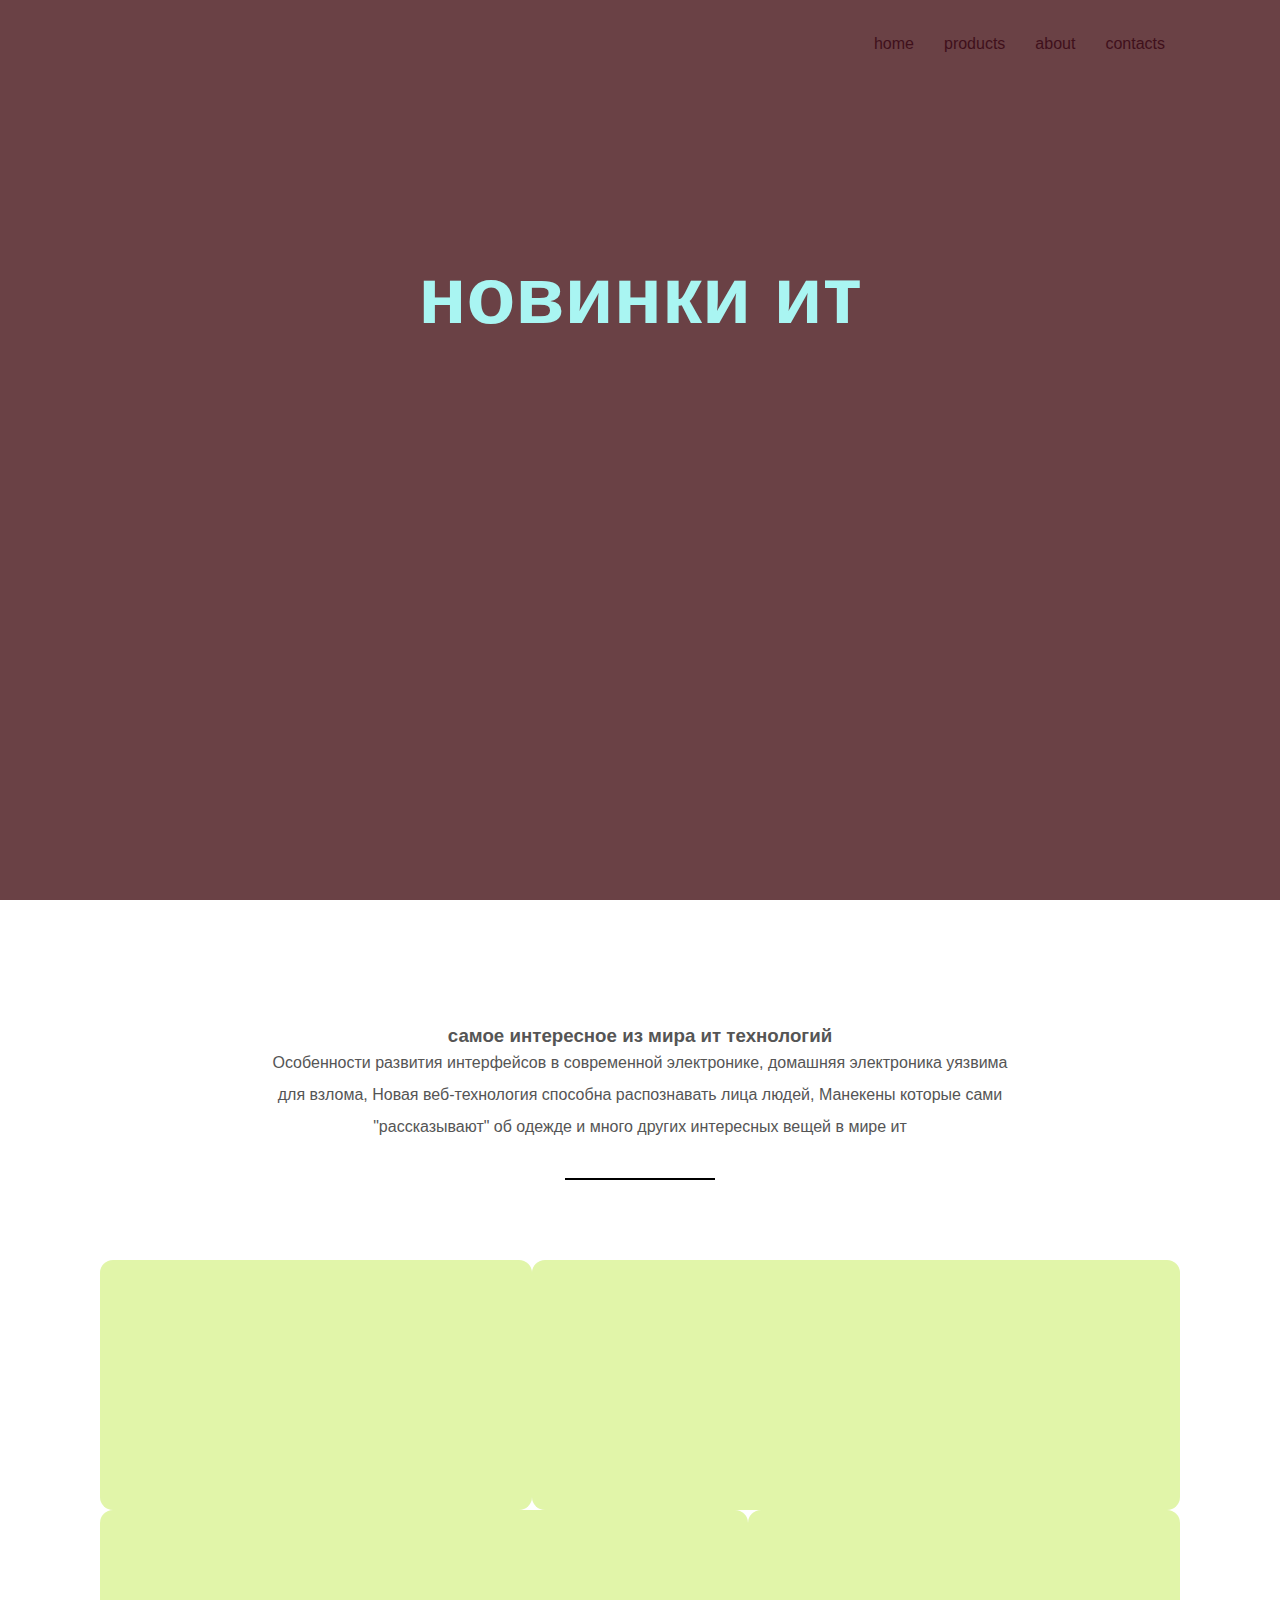
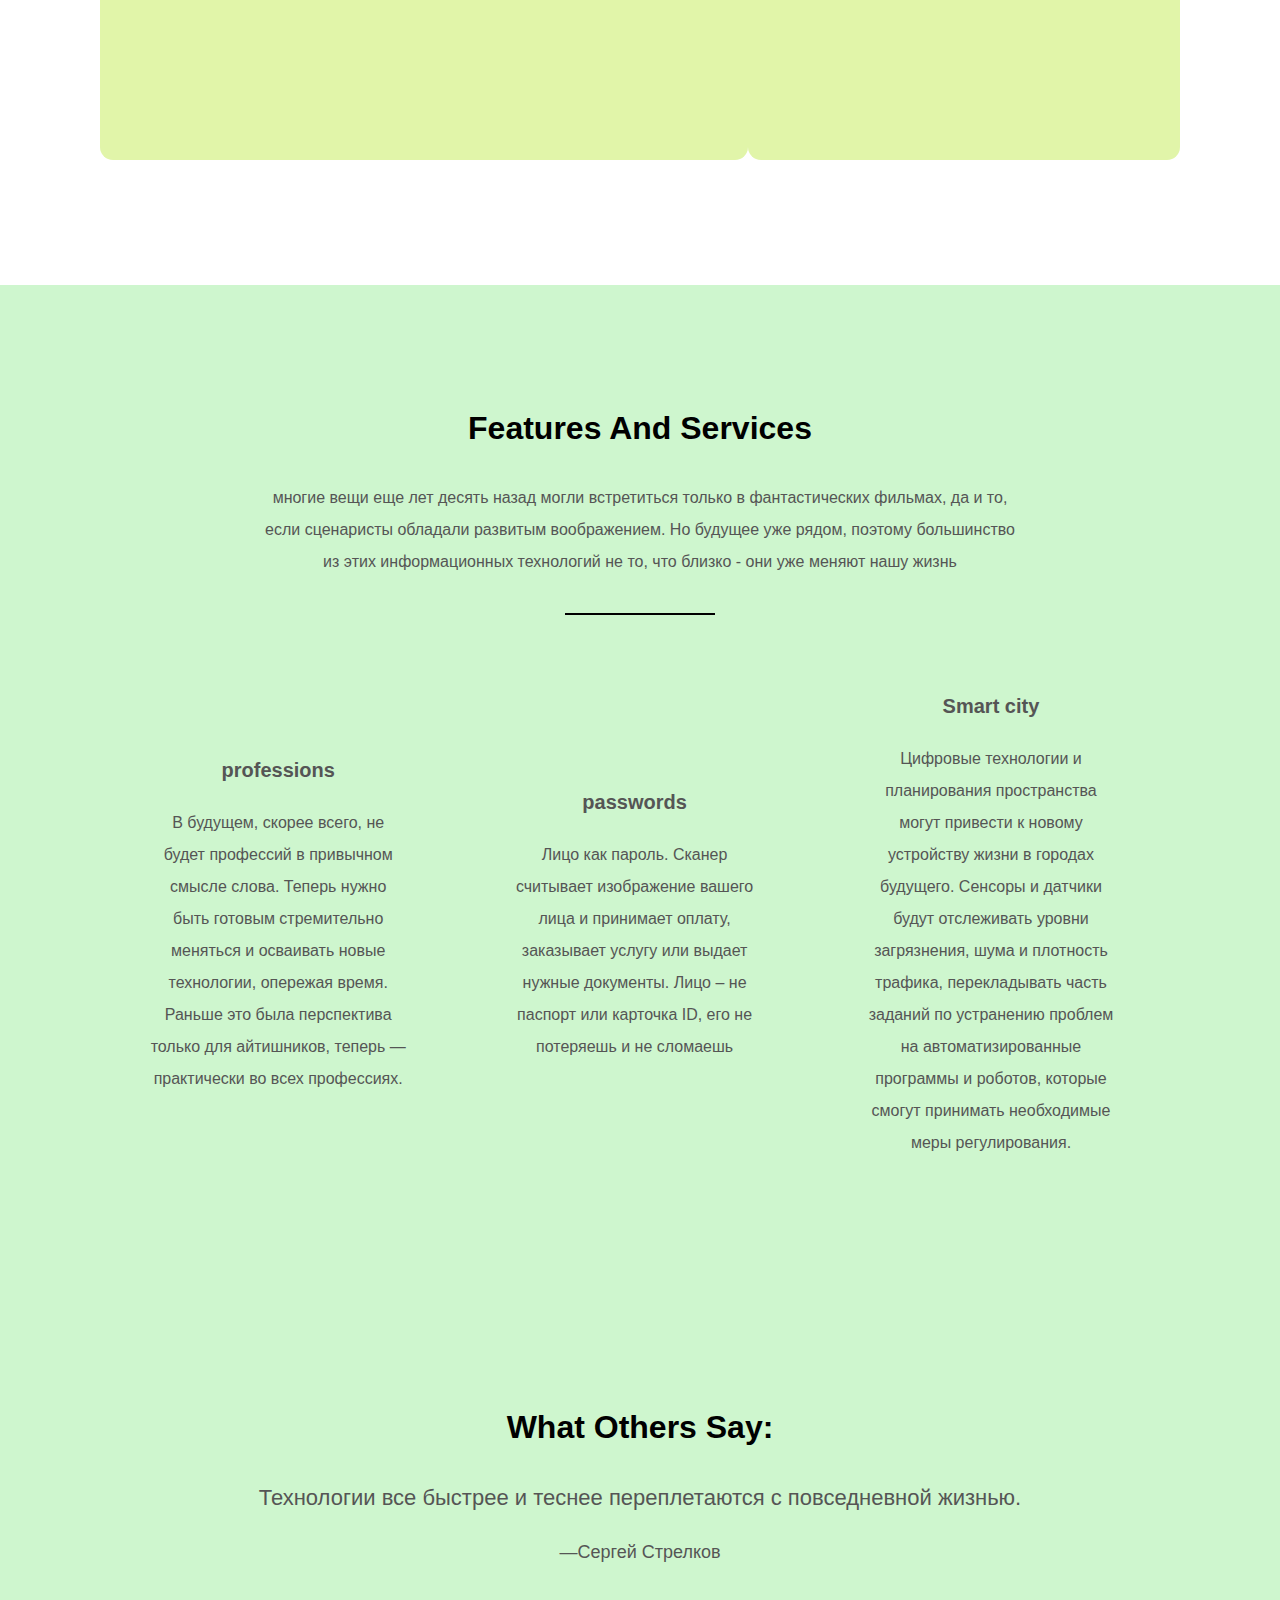
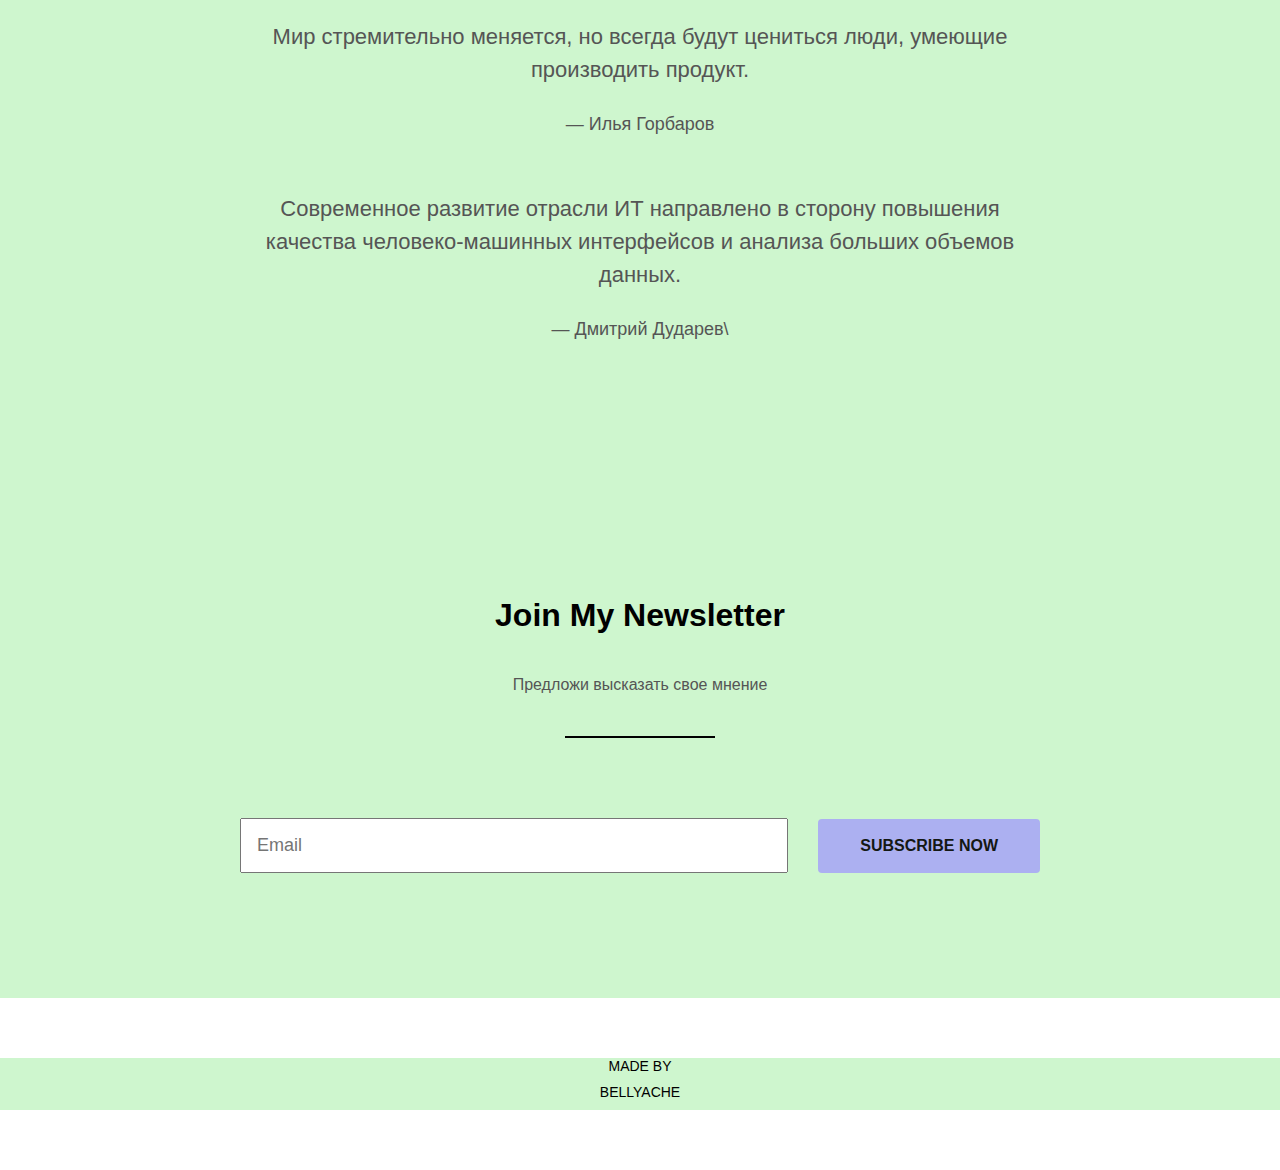
==== index.html @ f73fd8a0 "Add files via upload" ====
<!DOCTYPE html>
<html lang="en">
<head>
	<link rel="stylesheet" type="text/css" href="style.css">
	<meta charset="UTF-8">
	<title>Document</title>
</head>
<body>
	<header>
		<h2><a href="#"></a></h2>
		<nav>
			<li><a href="#">home</a></li>
			<li><a href="#">products</a></li>
			<li><a href="#">about</a></li>
			<li><a href="#">contacts</a></li>
		</nav>
	</header>
	<section class="hero">
		<div class="background-image"></div>
		<h1>новинки ит</h1>
		<h3></h3>
		
	</section>
	<section class="our-work">
	<h3>самое интересное из мира ит технологий</h3>
	<p>Особенности развития интерфейсов в современной электронике, домашняя электроника уязвима для взлома, Новая веб-технология способна распознавать лица людей, Манекены которые сами "рассказывают" об одежде и много других интересных вещей в мире ит</p>
	<hr>
	<ul class="grid">
		<li class="small" style="background-image: url(http://scsiexplorer.com.ua/images/stories/Ludi-i-tehnologii/Infomacionie_Tehnologii/smart_ugroza-1.jpg);">  </li>
		<li class="large" style="background-image: url(http://scsiexplorer.com.ua/images/stories/Ludi-i-tehnologii/Infomacionie_Tehnologii/web_nec_camera-1.jpg);">  </li>
		<li class="large" style="background-image: url(http://scsiexplorer.com.ua/images/stories/Ludi-i-tehnologii/Infomacionie_Tehnologii/interfase_internet-1.jpg);">  </li>
		<li class="small" style="background-image: url(http://scsiexplorer.com.ua/images/stories/Ludi-i-tehnologii/Infomacionie_Tehnologii/maneken_tecnologies-1.jpg);">  </li>
	
	</ul></section>
	<section class="features">
		<h3 class="title">Features and services</h3>
		<p>многие вещи eще лет десять назад могли встретиться только в фантастических фильмах, да и то, если сценаристы обладали развитым воображением. Но будущее уже рядом, поэтому большинство из этих информационных технологий не то, что близко - они уже меняют нашу жизнь</p>
		<hr>
		<ul class="grid">
			<li>
				<h4>professions</h4>
				<p>В будущем, скорее всего, не будет профессий в привычном смысле слова. Теперь нужно быть готовым стремительно меняться и осваивать новые технологии, опережая время. Раньше это была перспектива только для айтишников, теперь — практически во всех профессиях.</p>
			</li>
			<li>
				<h4>passwords</h4>
				<p>Лицо как пароль.
Сканер считывает изображение вашего лица и принимает оплату, заказывает услугу или выдает нужные документы. Лицо – не паспорт или карточка ID, его не потеряешь и не сломаешь</p>
			</li>
			<li>
				<h4>Smart city</h4>
				<p>Цифровые технологии и планирования пространства могут привести к новому устройству жизни в городах будущего. Сенсоры и датчики будут отслеживать уровни загрязнения, шума и плотность трафика, перекладывать часть заданий по устранению проблем на автоматизированные программы и роботов, которые смогут принимать необходимые меры регулирования.</p>
			</li>
		
		</ul>

	</section>
	<section class="reviews">
	
		<h3 class="title">What others say:</h3>
	<p class="quote">Технологии все быстрее и теснее переплетаются с повседневной жизнью. </p>
	<p class="author">—Сергей Стрелков</p>
	<p class="quote">Мир стремительно меняется, но всегда будут цениться люди, умеющие производить продукт.</p>
	<p class="author">— Илья Горбаров</p>
	<p class="quote">Современное развитие отрасли ИТ направлено в сторону повышения качества человеко-машинных интерфейсов и анализа больших объемов данных.</p>
	<p class="author">— Дмитрий Дударев\</p>

	</section>
	<section class="contact">
		<h3 class="title">Join my newsletter</h3>	
	<p>Предложи высказать свое мнение</p>
	<hr>
	<form>
		<input type="email" placeholder="Email">
		<a href="#" class="btn">Subscribe now</a>
	</form>

	</section>
	<footer><p>Made by</p>
		<p>bellyache</p>
</footer>
</body>
</html>
---- style.css ----
*{
	margin:  0;
	padding: 0;
	box-sizing: border-box;
}

html{
	font: normal 16px sans-serif;
	color: #555;
}
body{
}

ul, nav{
	list-style: none;
}

a{
	text-decoration: none;
	color: #3B0B17;
	cursor: pointer;

	opacity:  0.9;
}

a:hover{
	opacity:  1;
}

a.btn{
	color: #000;
	border-radius: 4px;
	text-transform: uppercase;
	background:#A9A9F5;
	font-weight: 800;
	text-align: center;
}

hr{
	width:  150px;
	height:  2px;
	background:#000;
	border: 0;
	margin-bottom: 80px;
}

section{
	display:  flex;
	flex-direction: column;
	align-items:center;

	padding:  125px 100px;
}


section h3.title{
	color:#000;
	text-transform:  capitalize; 
	font:  bold 32px 'Open Sans', sans-serif;
	margin-bottom:  35px;
	text-align:  center;
}

section p{
	max-width: 800px;
	text-align:  center;
	margin-bottom:  35px;
	padding:  0 20px;
	line-height:  2;
}

ul.grid{
	width:  100%;
	display:  flex;
	flex-wrap:  wrap;
	align-items:  center;
}


/*-------------
 	Header
-------------*/

header{
	position:  absolute;
	top: 0;
	left:  0;
	z-index: 10;
	width:  100%;
	display:  flex;
	justify-content:  space-between;
	align-items:  center;
	color:#000;
	padding:  35px 100px 0;
}

header h2{
	font-family:  'Quicksand', sans-serif;
}

header nav{
	display:  flex;
}

header nav li{
	margin:  0 15px;
}

header nav li:first-child{
	margin-left:  0;	
}

header nav li:last-child{
	margin-left: :  0;	
}




/*----------------
 	Hero Section
----------------*/

.hero{
	position: relative;
	align-items: center;
	min-height: 100vh;
	color:#A9F5F2 ;
	text-align:  center;
}

.hero .background-image{
	position:absolute;
	top: 0;
	left:  0;
	width:  100%;
	height:  100%;
	background-size:  cover;
	background: #F6E3CE;
	z-index:  -1;
	background-image: url(https://campuson.ru/wp-content/uploads/2019/08/7-650x388.jpg);
}

.hero .background-image:after{
	content: '';
	position:absolute;
	top: 0;
	left:  0;
	width:  100%;
	height:  100%;
	background: #3B0B17;
	opacity:  0.75;
}

.hero h1{
	font:  bold 80px 'Open Sans', sans-serif;
	margin-bottom:  15px;
	position: absolute;
	top: 250px;
}

.hero h3{
	font: normal 28px 'Open Sans', sans-serif;
	margin-bottom:  40px;
}

.hero a.btn{
	padding:  20px 46px;
}


/*--------------------
 	Our Work Section
---------------------*/

.оur-work{
	background: #CEF6CE;
}

.our-work .grid li{
	padding:   20px;
	height:  250px;
	position: relative;
	border-radius: 13px;
	background-image:  content-box;
	background-size:  cover;
	background-position: center;
	background: #E1F5A9;
}

.our-work .grid li.small{
	flex-basis:  40%;

}

.our-work .grid li.large{
	flex-basis: 60%;
	
}




/*----------------------
 	Features Section
----------------------*/

.features{
	background: #CEF6CE;
}

.features .grid li{
	padding:   0 30px;
	flex-basis:  33%;
	text-align:  center;
}

.features .grid li i{
    font-size:  50px;
    font-color: #2A0A12;
    margin-bottom:  25px;
}

.features .grid li h4{
	 font-color:#2A0A12;
     font-size:  20px;
    margin-bottom:  25px;
}

.features .grid li p{
   margin: 0;
}




/*--------------------
 	Reviews Section
--------------------*/

.reviews{
	background: #CEF6CE;
}

.reviews .quote{
	text-align:  center;
	width:  80%;
    font-size:  22px;
    font-weight:  300;
   line-height:  1.5;
    margin-bottom:  20px;
    padding:  0;
}

.reviews .author{
    font-size:  18px;
    margin-bottom:  50px;
}

.reviews .author:last-child{
    margin-bottom:  0;
}


/*---------------------
 	Contact Section
---------------------*/

.contact{
	background:#CEF6CE;
}

.contact form{
	display: flex;
	align-items:   center;
	justify-content:   center;
	flex-wrap:  wrap;

	max-width: 800px;
	width:  80%;
}

.contact form input{
	padding:  15px;
	flex: 1;
	margin-right:  30px;
	font-size:  18px;
	color: #000000;
}

.contact form .btn{
	padding:  18px 42px;
}




/*-------------
 	Footer
-------------*/

footer{
	display:  flex;
	flex-direction:  column;
	align-items: center;
	text-align:  center;
	font-color: #000;
	background:  #CEF6CE;
	margin:  60px 0;
}

footer ul{
	display:  flex;
	margin-bottom:  25px;
	font-size:  32px;
}

footer ul li{
	margin:   0 8px;	
}

footer ul li:first-child{
	margin-left:  0;	
}

footer ul li:last-child{
	margin-right: 0;	
}

footer p{
	text-transform:  uppercase;
	font-size:  14px;
	color:  #000000;
	margin-bottom:  10px;
}

footer p a{
	color:  #000;
}
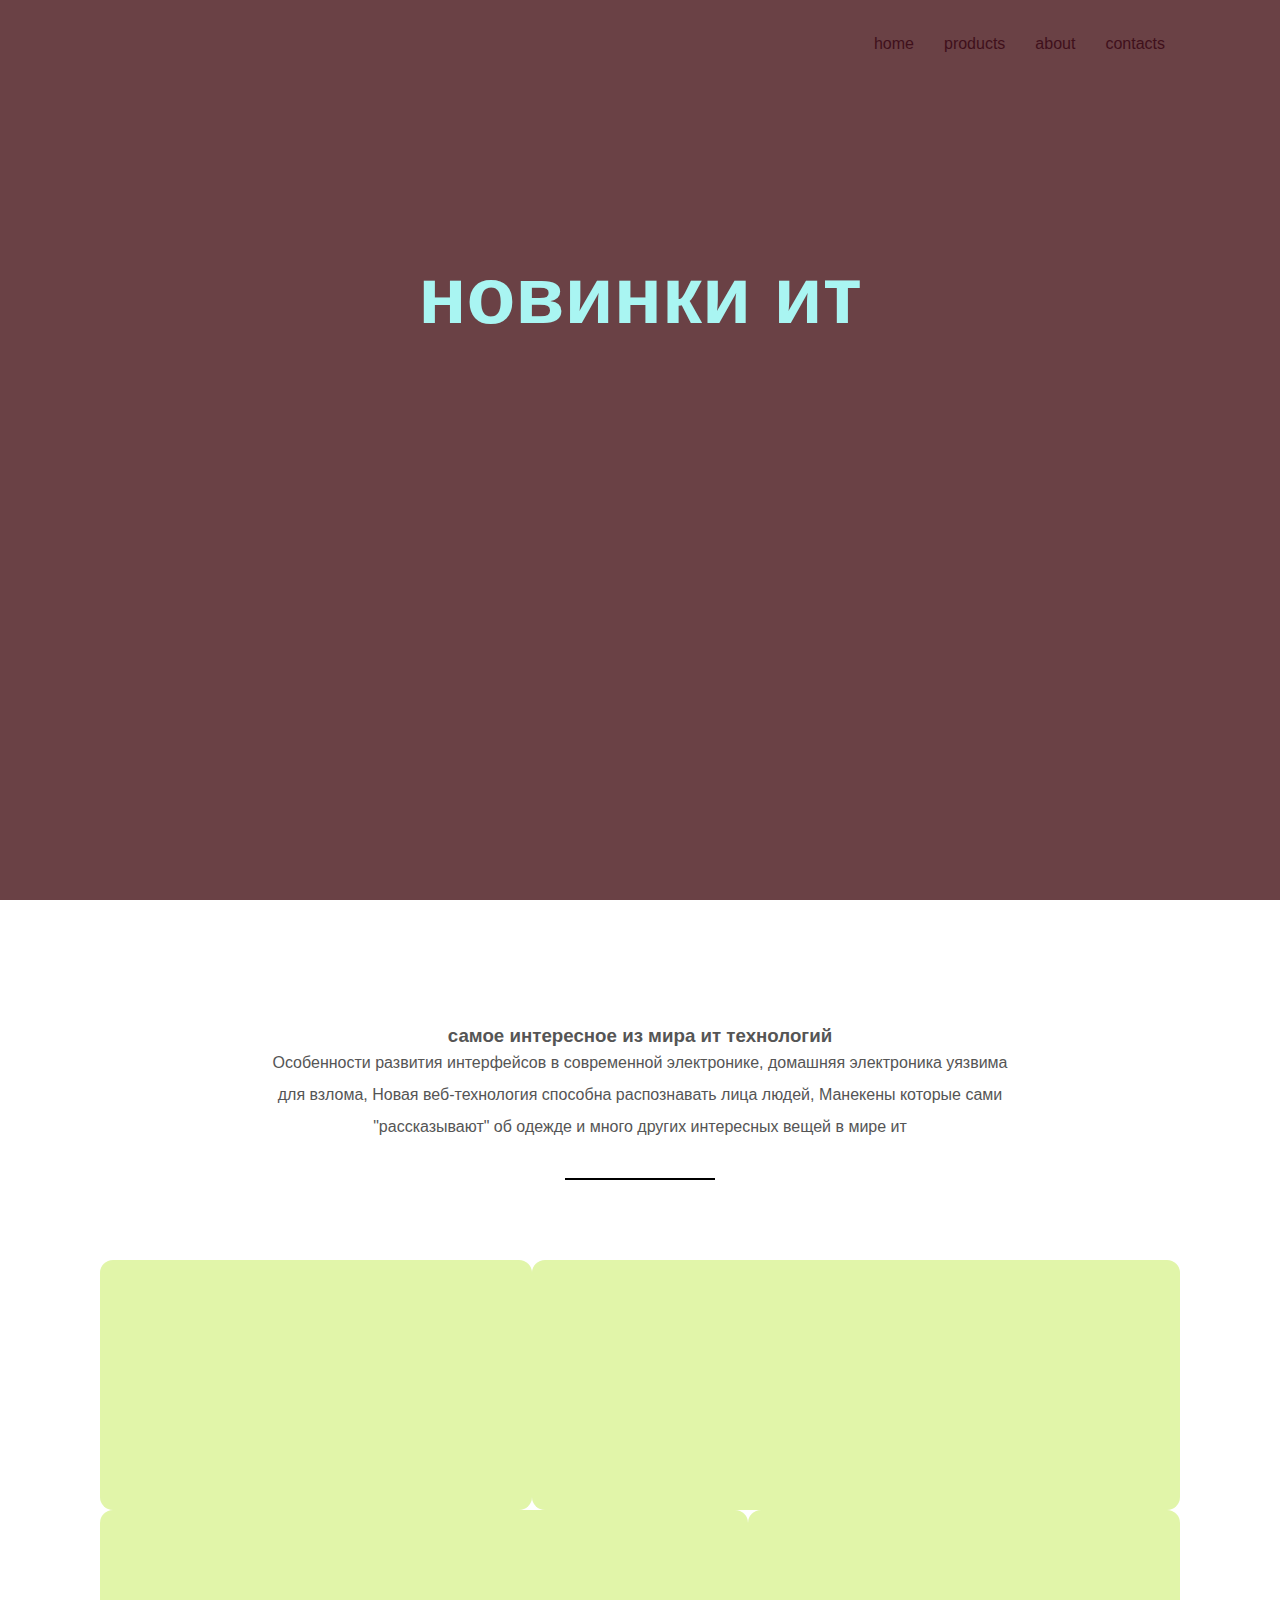
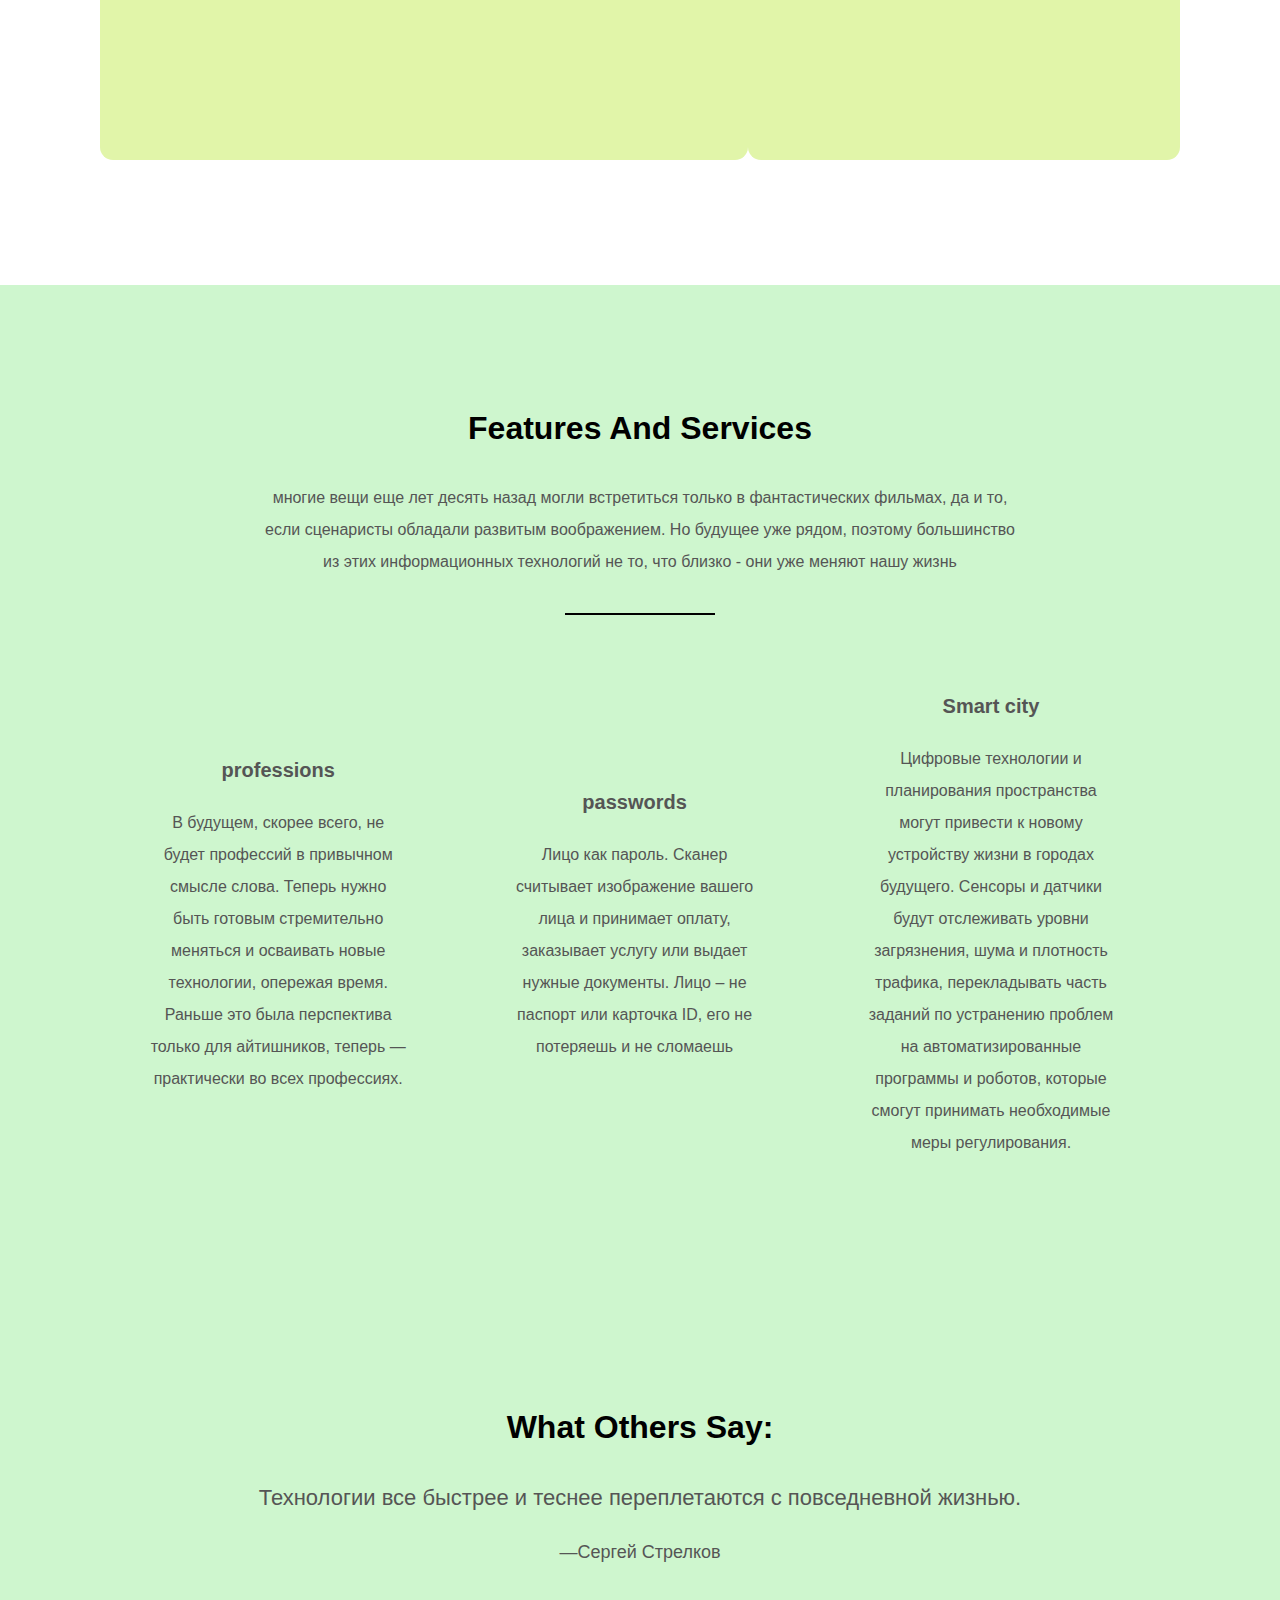
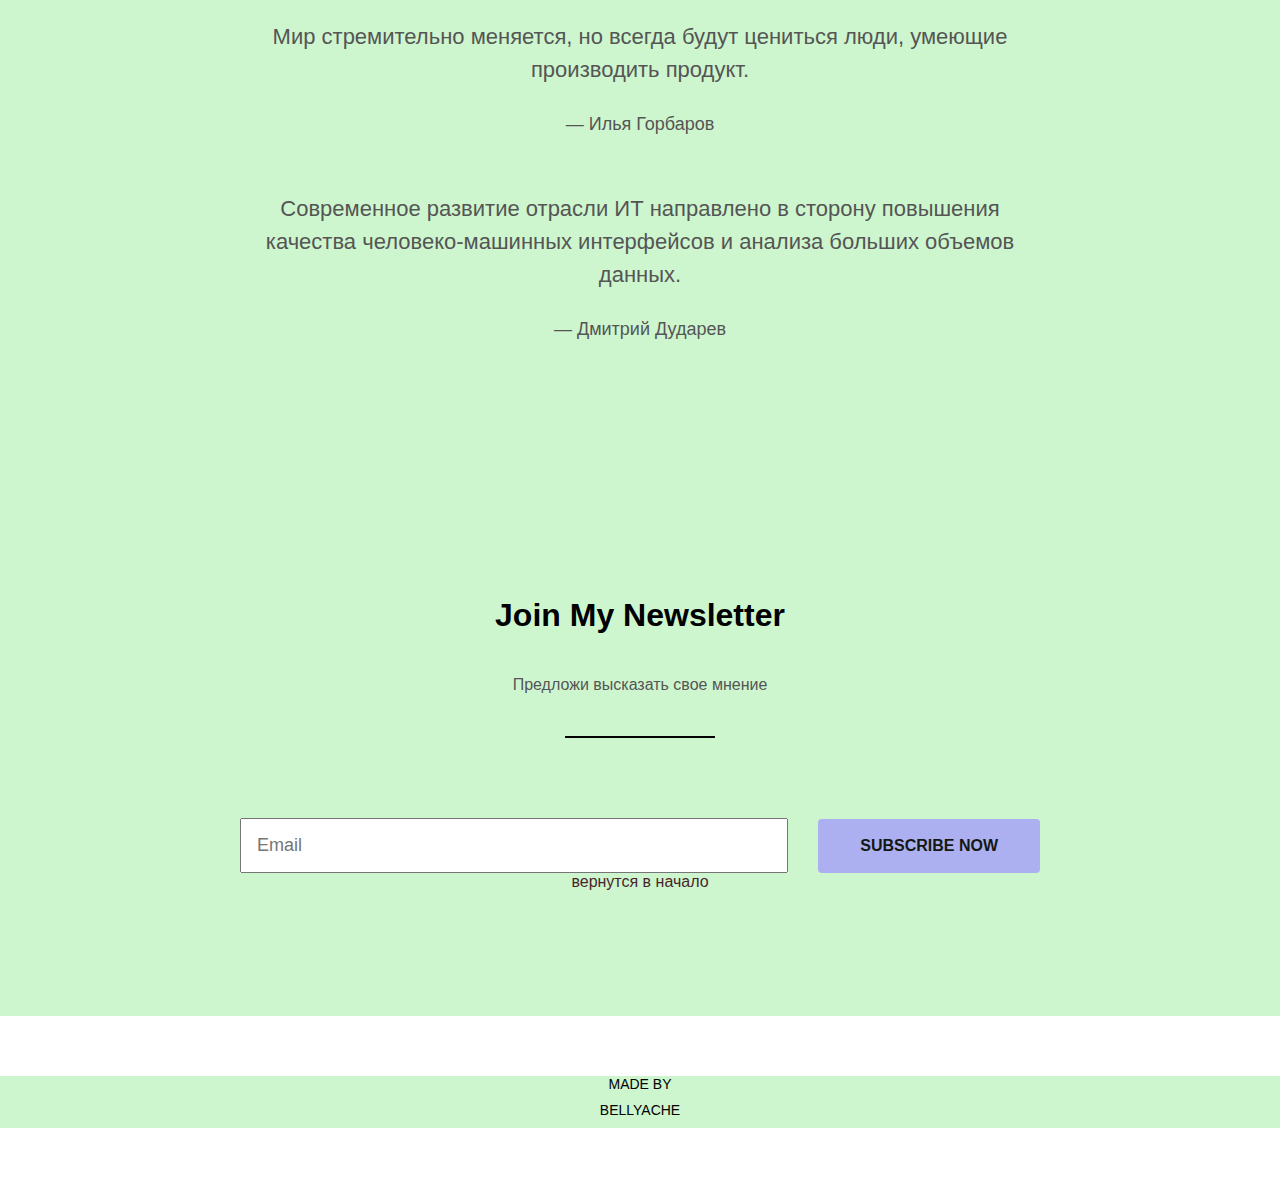
==== commit cbdd4661: "Update index.html" ====
--- a/index.html
+++ b/index.html
@@ -1,11 +1,13 @@
+
 <!DOCTYPE html>
 <html lang="en">
 <head>
 	<link rel="stylesheet" type="text/css" href="style.css">
 	<meta charset="UTF-8">
-	<title>Document</title>
+	<title>new it</title>
 </head>
 <body>
+	<a name="yakor" ></a>
 	<header>
 		<h2><a href="#"></a></h2>
 		<nav>
@@ -62,7 +64,7 @@
 	<p class="quote">Мир стремительно меняется, но всегда будут цениться люди, умеющие производить продукт.</p>
 	<p class="author">— Илья Горбаров</p>
 	<p class="quote">Современное развитие отрасли ИТ направлено в сторону повышения качества человеко-машинных интерфейсов и анализа больших объемов данных.</p>
-	<p class="author">— Дмитрий Дударев\</p>
+	<p class="author">— Дмитрий Дударев</p>
 
 	</section>
 	<section class="contact">
@@ -73,10 +75,12 @@
 		<input type="email" placeholder="Email">
 		<a href="#" class="btn">Subscribe now</a>
 	</form>
+<a href="#yakor">вернутся в начало</a>
+	</section>
 
-	</section>
 	<footer><p>Made by</p>
 		<p>bellyache</p>
 </footer>
+
 </body>
-</html>+</html>
